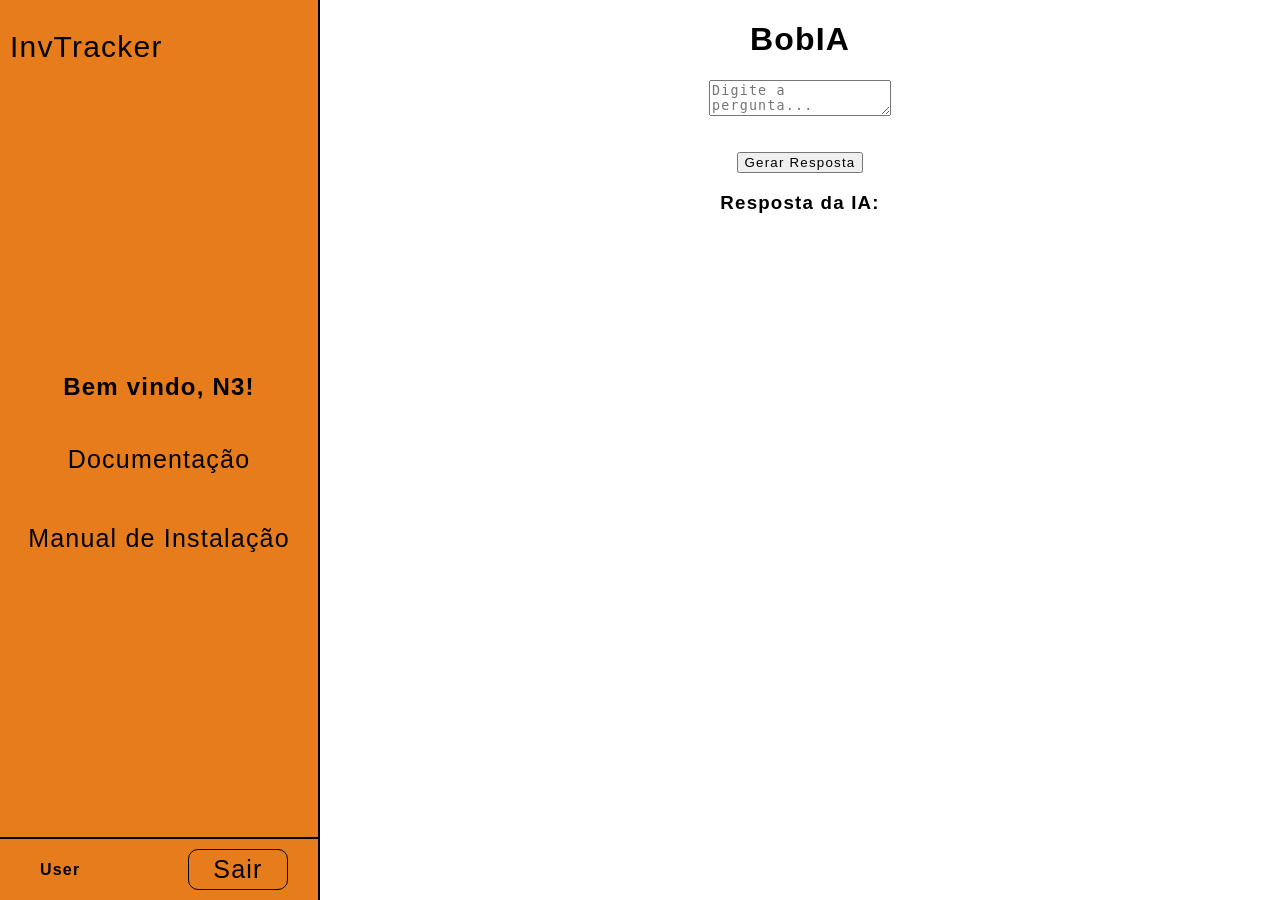
==== siteFuncional/public/Página do N3/public/index.html @ 1ab5e28b "Adicionados arquivos ignorados no último commit" ====
<!DOCTYPE html>
<html lang="pt-br">

<head>
    <meta charset="UTF-8">
    <meta name="viewport" content="width=device-width, initial-scale=1.0">
    <title>InvTracker | Home N3</title>
    <link rel="stylesheet" href="style.css">
</head>

<body>


    <div class="container_main">
        <aside>
            <header>
                <div class="nome_user">
                    <p>InvTracker</p>
                </div>
            </header>
            <div class="body">

                <h2><b>Bem vindo, N3!</b></h2>

                <a href="dashboardEstoque.html">
                    <p class="click">Documentação</p>
                </a>
                <a href="dashboardCadastro.html">
                    <p class="click">Manual de Instalação</p>
                </a>
            </div>
            <div class="footer">
                <div class="footerTexto"> User</div>
                <div class="logout">
                    <a href="index.html"><button>Sair</button></a>
                </div>
            </div>
        </aside>


        <div class="main" id="container">

            <h1>BobIA</h1>
            <textarea id="pergunta" type="text" placeholder="Digite a pergunta..."></textarea>

            <br><br>

            <button onclick="gerarResposta()">Gerar Resposta</button>
            <h3>Resposta da IA:</h3>

        <div id="resposta"></div>
    </div>

    
</body>
</html>

<script>
        
        async function gerarResposta() {
            const pergunta = document.getElementById('pergunta').value;

            const response = await fetch('/perguntar', {
                method: 'POST',
                headers: {
                    'Content-Type': 'application/json'
                },
                body: JSON.stringify({ pergunta })
            });

            const data = await response.json();

            resposta.style.display = 'block';
            document.getElementById('resposta').innerText = data.resultado;
        }

    </script>
---- siteFuncional/public/Página do N3/public/style.css ----
* {
    box-sizing: border-box;
    letter-spacing: 1.2px;
}

body {
    margin: 0;
    font-family: "Poppins", sans-serif;
}

/* ÍNICIO DO HEADER UNIVERSAL */

.header {
    border-bottom: 8px solid #E67C1C;
    background-color: #dcdcdc;
    width: 100%;
}

.header .container {
    display: flex;
    justify-content: center;
    align-items: center;
    font-size: 24px;
}

.header .container img {
    width: 5%;
}

.title {
    font-weight: bolder;
    font-size: 20px;
}

.header .container .navbar {
    display: flex;
    width: 80%;
    justify-content: space-evenly;
    align-items: center;
    margin: 0;
    padding: 0;
    list-style: none;
}

.header .container .container {
    display: flex;
    width: 500px;
    justify-content: space-between;
    align-items: center;
    margin: 0;
    padding: 0;
    list-style: none;
}

.navbar a {
    outline: none;
    text-decoration: none;
    color: black;
    marker: none;
}

.now {
    font-weight: bolder;
}

/* FIM DO HEADER */

.container_main {
    width: 100%;
    display: flex;
}

.container_main aside {
    background-color: #E67C1C;
    width: 25%;
    display: flex;
    flex-direction: column;
    justify-content: space-between;
    min-height: 100vh;
    border-right: 2px solid black;
}

.container_main aside header {
    display: flex;
    justify-content: space-between;
    align-items: center;
    padding: 0px 10px;
}

.container_main aside header .nome_user {
    display: flex;
    width: 100vh;
    margin-right: 10px;
    font-size: 30px;
    color: #000;
}

.container_main aside header img {
    width: 100px;
}

.container_main aside .body {
    width: 100%;
    display: flex;
    flex-direction: column;
    align-items: center;
}

.container_main aside .body .click {
    font-size: 25px;
    cursor: pointer;
    text-decoration: none;
    color: #000;
}

.container_main aside .body a {
    text-decoration: none;
}

.container_main aside .body p:hover {
    border-bottom: 2px solid #000;
}

.container_main aside .body a .container_main aside .footer {
    display: flex;
    justify-content: flex-end;
    align-items: center;
    padding-right: 50px;
}

.container_main aside .footer {
    border-top: 2px solid black;
    display: flex;
    justify-content: space-between;
    align-items: center;
    padding: 10px 30px;
}

.container_main aside .footer img {
    height: 60px;
}

.footerTexto {
    font-weight: bold;
    display: flex;
    justify-content: flex-start;
    align-items: flex-start;
    width: 100vh;
    margin-left: 10px;
}

.container_main aside .footer .logout button {
    background-color: #E67C1C;
    border-radius: 10px;
    width: 100px;
    cursor: pointer;
    color: #fff;
    border: 0;
    padding: 5px 10px;
    font-size: 25px;
    border: 1.5px solid black;
    color: #000;
}

.container_main aside .footer .logout button:hover {
    background-color: #df86339f;
}

.container_main aside .footer .logout button a {
    text-decoration: none;
    color: #000;
}

/* FIM DA ESTILIZAÇÃO DO ASIDE */

.main {
    display: flex;
    flex-direction: column;
    height: 100%;
    width: 100%;
    align-items: center;
    justify-content: center;
    text-align: center;
}
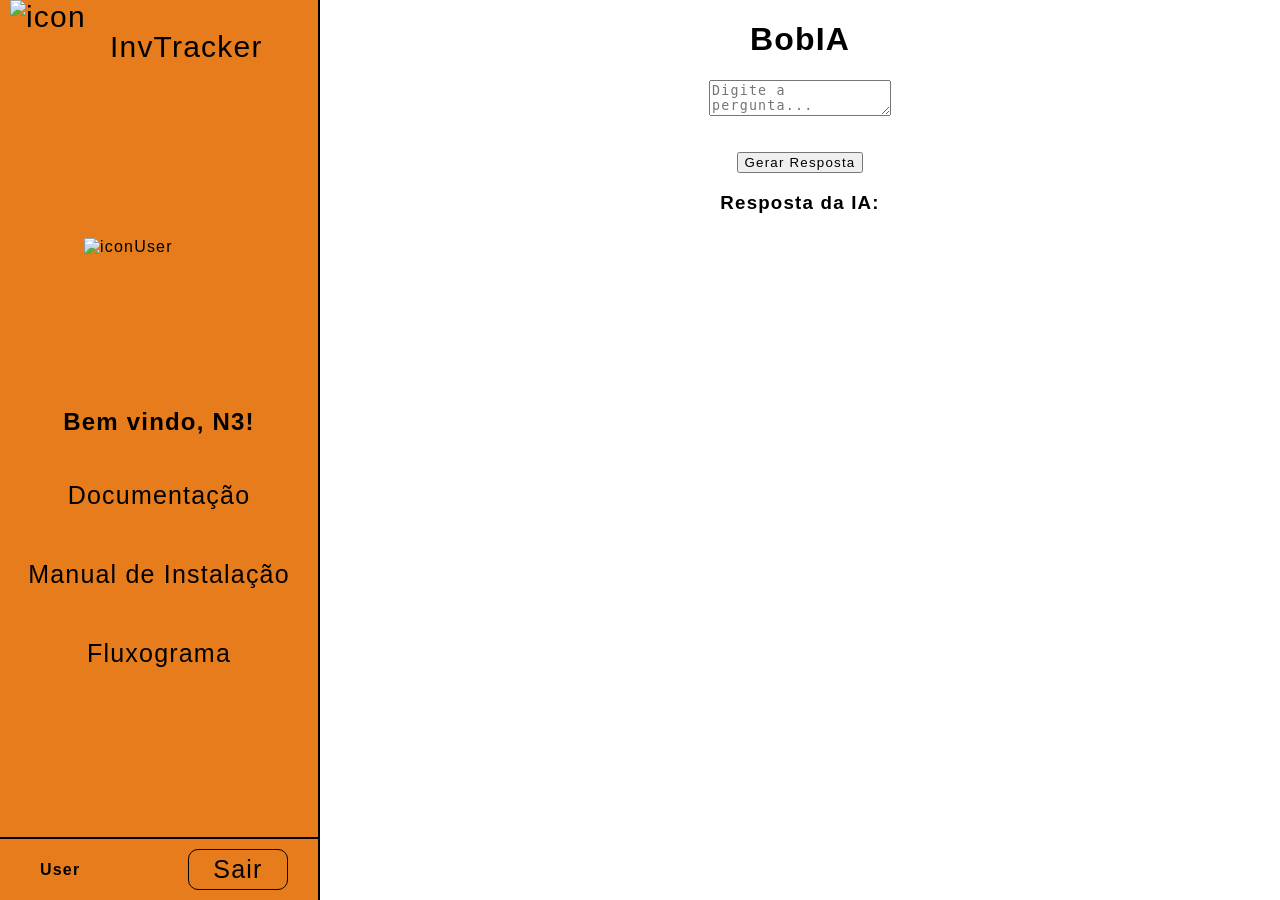
==== commit ee032921: "Adicionado redirecionamento da tela BobIA para a index do site" ====
--- a/siteFuncional/public/Página do N3/public/index.html
+++ b/siteFuncional/public/Página do N3/public/index.html
@@ -6,33 +6,38 @@
     <meta name="viewport" content="width=device-width, initial-scale=1.0">
     <title>InvTracker | Home N3</title>
     <link rel="stylesheet" href="style.css">
+    <link rel="icon" href="./icon.png" /> 
 </head>
 
 <body>
-
 
     <div class="container_main">
         <aside>
             <header>
                 <div class="nome_user">
+                    <img src="./icon/icon.png" alt="icon">
                     <p>InvTracker</p>
                 </div>
             </header>
             <div class="body">
 
+                <img src="./icon/iconUser.png" alt="iconUser">
                 <h2><b>Bem vindo, N3!</b></h2>
 
-                <a href="dashboardEstoque.html">
+                <a href="./documentacao/TI-Documentacao-InvTracker-Grupo1.docx" target="iframe_download">
                     <p class="click">Documentação</p>
                 </a>
-                <a href="dashboardCadastro.html">
+                <a href="./documentacao/Manual de Instalação InvTracker.pdf" target="iframe_download">
                     <p class="click">Manual de Instalação</p>
+                </a>
+                <a href="./documentacao/Fluxograma.pdf" target="iframe_download">
+                    <p class="click">Fluxograma</p>
                 </a>
             </div>
             <div class="footer">
                 <div class="footerTexto"> User</div>
                 <div class="logout">
-                    <a href="index.html"><button>Sair</button></a>
+                    <a href="http://localhost:3333"><button>Sair</button></a>
                 </div>
             </div>
         </aside>
--- a/siteFuncional/public/Página do N3/public/style.css
+++ b/siteFuncional/public/Página do N3/public/style.css
@@ -181,4 +181,9 @@
     align-items: center;
     justify-content: center;
     text-align: center;
+}
+
+.body img {
+    height: 150px;
+    width: 150px;
 }
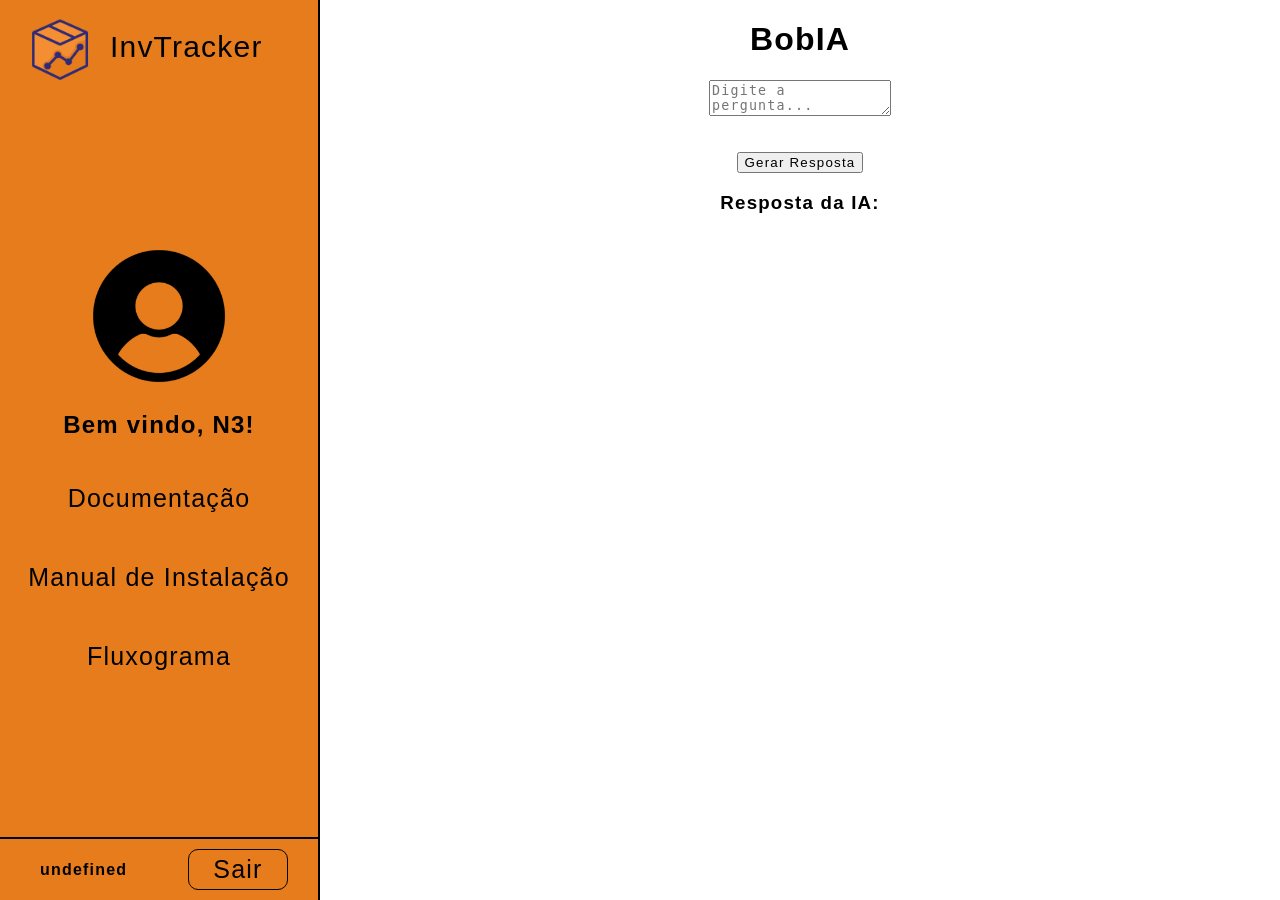
==== commit f951ea24: "Adicionado nome do usuário no footer do aside" ====
--- a/siteFuncional/public/Página do N3/public/index.html
+++ b/siteFuncional/public/Página do N3/public/index.html
@@ -35,7 +35,7 @@
                 </a>
             </div>
             <div class="footer">
-                <div class="footerTexto"> User</div>
+                <div id="username" class="footerTexto"></div>
                 <div class="logout">
                     <a href="http://localhost:3333"><button>Sair</button></a>
                 </div>
@@ -61,6 +61,8 @@
 </html>
 
 <script>
+    
+    username.innerHTML = sessionStorage.NOME_USUARIO;
         
         async function gerarResposta() {
             const pergunta = document.getElementById('pergunta').value;
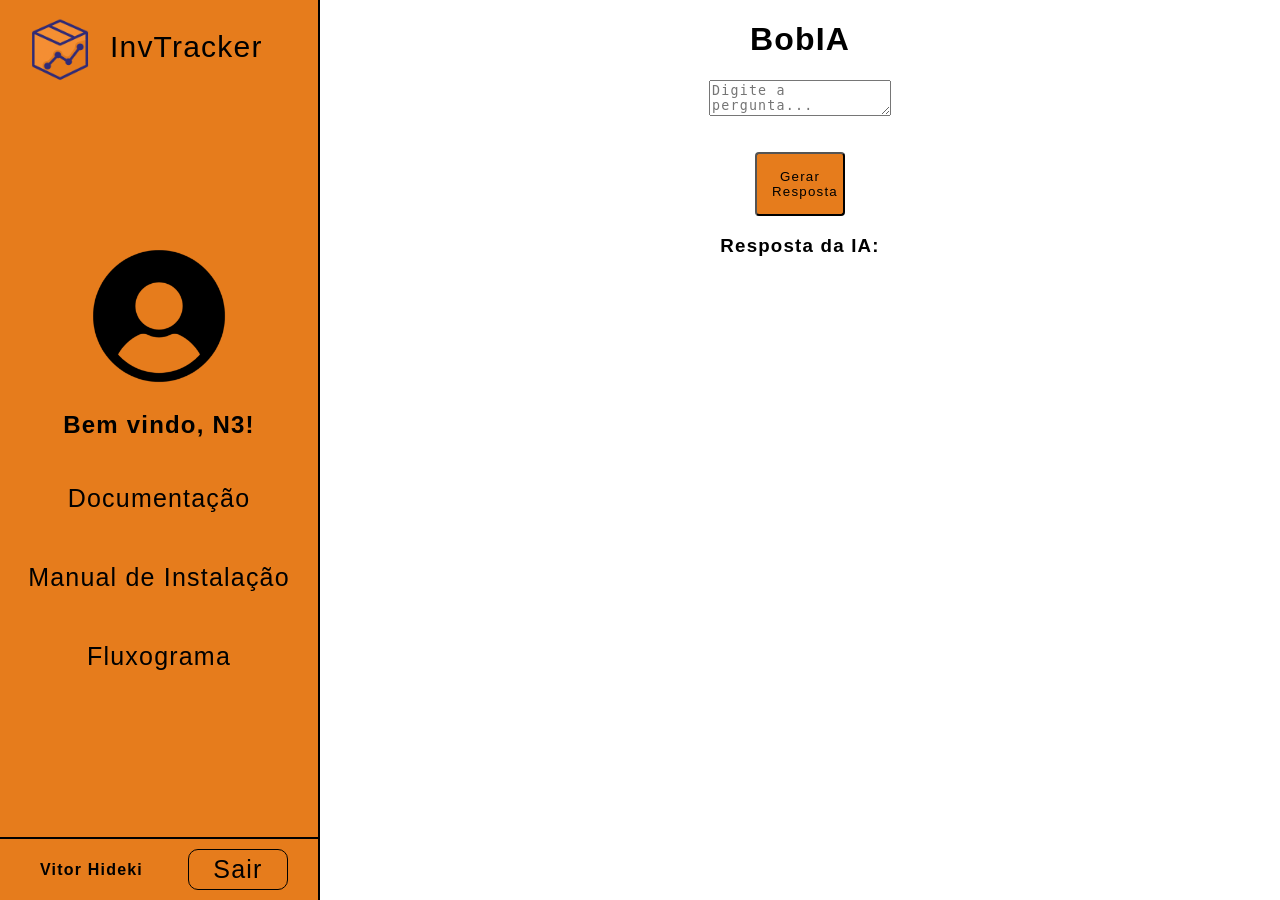
==== commit 7842e859: "Corrigido nome undefined no aside / Pagina N3" ====
--- a/siteFuncional/public/Página do N3/public/index.html
+++ b/siteFuncional/public/Página do N3/public/index.html
@@ -62,7 +62,7 @@
 
 <script>
     
-    username.innerHTML = sessionStorage.NOME_USUARIO;
+    username.innerHTML = 'Vitor Hideki';
         
         async function gerarResposta() {
             const pergunta = document.getElementById('pergunta').value;
--- a/siteFuncional/public/Página do N3/public/style.css
+++ b/siteFuncional/public/Página do N3/public/style.css
@@ -186,4 +186,12 @@
 .body img {
     height: 150px;
     width: 150px;
+}
+
+button{
+    background-color: #E67C1C;
+    color: black;
+    border-radius: 4px ;
+    width: 90px;
+    padding: 15px;
 }
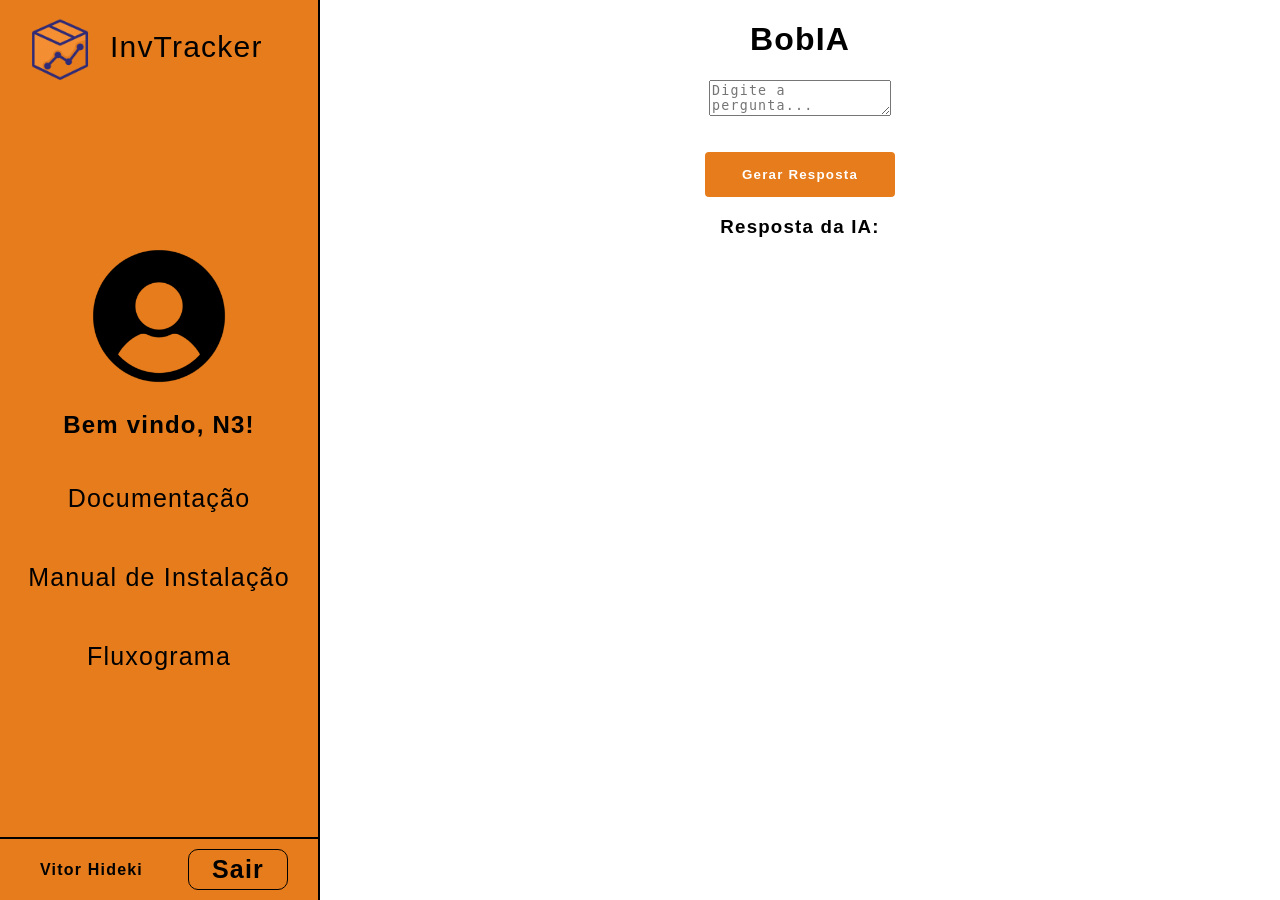
==== commit 9aa977c1: "Toques finais na estrutura da pagina N3" ====
--- a/siteFuncional/public/Página do N3/public/index.html
+++ b/siteFuncional/public/Página do N3/public/index.html
@@ -53,7 +53,7 @@
             <button onclick="gerarResposta()">Gerar Resposta</button>
             <h3>Resposta da IA:</h3>
 
-        <div id="resposta"></div>
+        <div id="resposta" class="campo_resposta"></div>
     </div>
 
     
--- a/siteFuncional/public/Página do N3/public/style.css
+++ b/siteFuncional/public/Página do N3/public/style.css
@@ -181,6 +181,7 @@
     align-items: center;
     justify-content: center;
     text-align: center;
+    color:black;
 }
 
 .body img {
@@ -190,8 +191,12 @@
 
 button{
     background-color: #E67C1C;
-    color: black;
+    color: white;
     border-radius: 4px ;
-    width: 90px;
+    width: 190px;
     padding: 15px;
-}+    border: none;
+    font-family: 'Segoe UI', Tahoma, Geneva, Verdana, sans-serif;
+    font-weight: bolder;
+}
+
